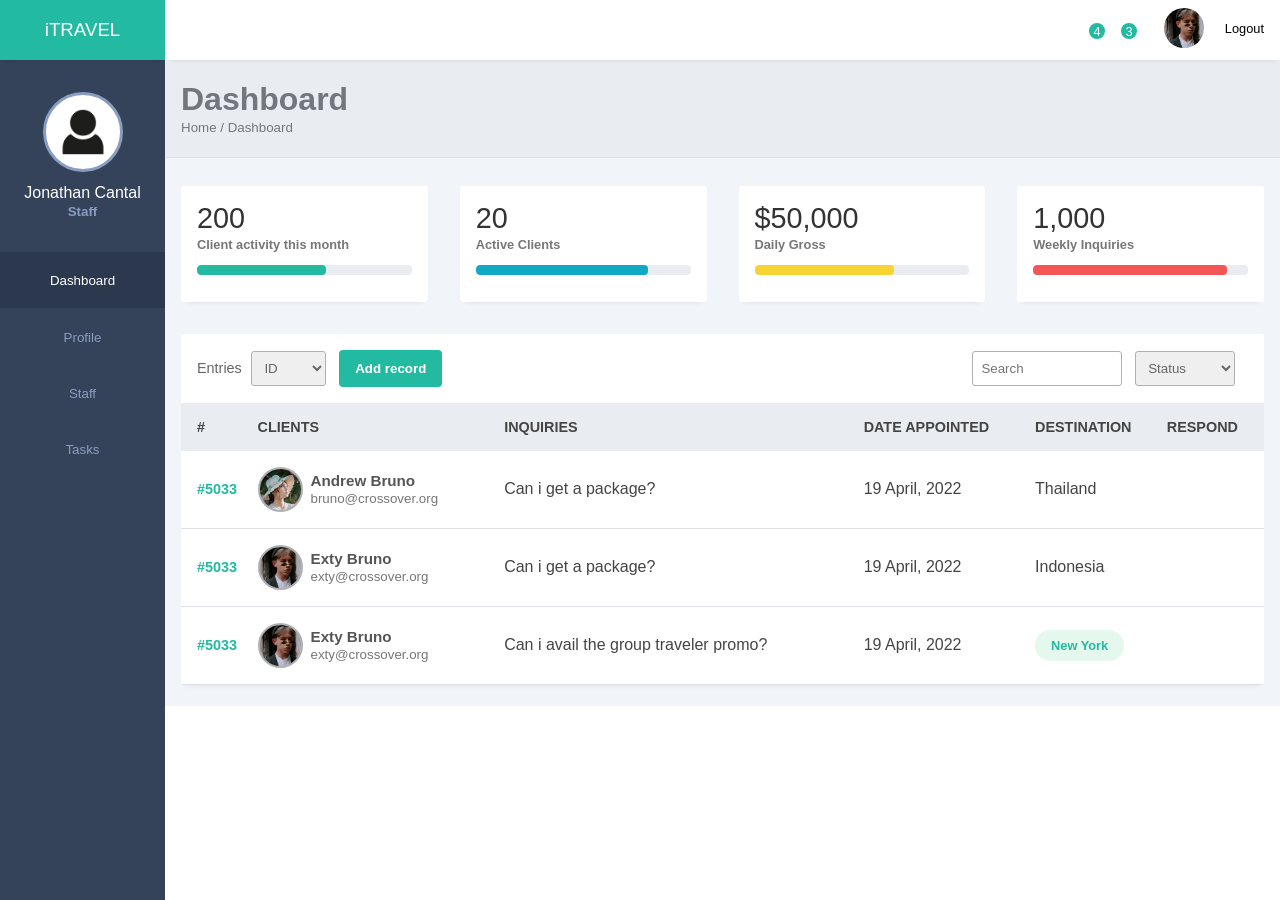
==== Admin/indexSTAFF.html @ 1864ea36 "initialize commit" ====
<!DOCTYPE html>
<html lang="en">
  <head>
    <meta charset="UTF-8" />
    <meta
      name="viewport"
      content="width=device-width,initial-scale=1,maximum-scale=1"
    />
    <title>iTRAVEL Dashboard</title>
    <link rel="stylesheet" href="style.css" />
    <link
      rel="stylesheet"
      href="https://maxst.icons8.com/vue-static/landings/line-awesome/line-awesome/1.3.0/css/line-awesome.min.css"
    />
  </head>
  <body>
    <input type="checkbox" id="menu-toggle" />
    <div class="sidebar">
      <div class="side-header">
        <h3>i<span>TRAVEL</span></h3>
      </div>

      <div class="side-content">
        <div class="profile">
          <div
            class="profile-img bg-img"
            style="background-image: url(img/111.jpg)"
          ></div>
          <h4>Jonathan Cantal</h4>
          <small>Staff</small>
        </div>

        <div class="side-menu">
          <ul>
            <li>
              <a href="index.html" class="active">
                <span class="las la-home"></span>
                <small>Dashboard</small>
              </a>
            </li>
            <li>
              <a href="">
                <span class="las la-user-alt"></span>
                <small>Profile</small>
              </a>
            </li>
            <li>
              <a href="indexSTAFF.html">
                <span class="las la-user-alt"></span>
                <small>Staff</small>
              </a>
            </li>
            <li>
              <a href="">
                <span class="las la-tasks"></span>
                <small>Tasks</small>
              </a>
            </li>
          </ul>
        </div>
      </div>
    </div>

    <div class="main-content">
      <header>
        <div class="header-content">
          <label for="menu-toggle">
            <span class="las la-bars"></span>
          </label>

          <div class="header-menu">
            <label for="">
              <span class="las la-search"></span>
            </label>

            <div class="notify-icon">
              <span class="las la-envelope"></span>
              <span class="notify">4</span>
            </div>

            <div class="notify-icon">
              <span class="las la-bell"></span>
              <span class="notify">3</span>
            </div>

            <div class="user">
              <div
                class="bg-img"
                style="background-image: url(img/1.jpeg)"
              ></div>

              <span class="las la-power-off"></span>
              <span>Logout</span>
            </div>
          </div>
        </div>
      </header>

      <main>
        <div class="page-header">
          <h1>Dashboard</h1>
          <small>Home / Dashboard</small>
        </div>

        <div class="page-content">
          <div class="analytics">
            <div class="card">
              <div class="card-head">
                <h2>200</h2>
                <span class="las la-user-friends"></span>
              </div>
              <div class="card-progress">
                <small>Client activity this month</small>
                <div class="card-indicator">
                  <div class="indicator one" style="width: 60%"></div>
                </div>
              </div>
            </div>

            <div class="card">
              <div class="card-head">
                <h2>20</h2>
                <span class="las la-eye"></span>
              </div>
              <div class="card-progress">
                <small>Active Clients</small>
                <div class="card-indicator">
                  <div class="indicator two" style="width: 80%"></div>
                </div>
              </div>
            </div>

            <div class="card">
              <div class="card-head">
                <h2>$50,000</h2>
                <span class="las la-shopping-cart"></span>
              </div>
              <div class="card-progress">
                <small>Daily Gross</small>
                <div class="card-indicator">
                  <div class="indicator three" style="width: 65%"></div>
                </div>
              </div>
            </div>

            <div class="card">
              <div class="card-head">
                <h2>1,000</h2>
                <span class="las la-envelope"></span>
              </div>
              <div class="card-progress">
                <small>Weekly Inquiries</small>
                <div class="card-indicator">
                  <div class="indicator four" style="width: 90%"></div>
                </div>
              </div>
            </div>
          </div>

          <div class="records table-responsive">
            <div class="record-header">
              <div class="add">
                <span>Entries</span>
                <select name="" id="">
                  <option value="">ID</option>
                </select>
                <button>Add record</button>
              </div>

              <div class="browse">
                <input
                  type="search"
                  placeholder="Search"
                  class="record-search"
                />
                <select name="" id="">
                  <option value="">Status</option>
                </select>
              </div>
            </div>

            <div>
              <table width="100%">
                <thead>
                  <tr>
                    <th>#</th>
                    <th><span class="las la-sort"></span> CLIENTS</th>
                    <th><span class="las la-sort"></span> INQUIRIES</th>
                    <th><span class="las la-sort"></span> DATE APPOINTED</th>
                    <th><span class="las la-sort"></span> DESTINATION</th>
                    <th><span class="las la-sort"></span> RESPOND</th>
                  </tr>
                </thead>
                <tbody>
                  <tr>
                    <td>#5033</td>
                    <td>
                      <div class="client">
                        <div
                          class="client-img bg-img"
                          style="background-image: url(img/3.jpeg)"
                        ></div>
                        <div class="client-info">
                          <h4>Andrew Bruno</h4>
                          <small>bruno@crossover.org</small>
                        </div>
                      </div>
                    </td>
                    <td>Can i get a package?</td>
                    <td>19 April, 2022</td>
                    <td>Thailand</td>
                    <td>
                      <div class="actions">
                        <span class="lab la-telegram-plane"></span>
                        <span class="las la-eye"></span>
                        <span class="las la-ellipsis-v"></span>
                      </div>
                    </td>
                  </tr>
                  <tr>
                    <td>#5033</td>
                    <td>
                      <div class="client">
                        <div
                          class="client-img bg-img"
                          style="background-image: url(img/1.jpeg)"
                        ></div>
                        <div class="client-info">
                          <h4>Exty Bruno</h4>
                          <small>exty@crossover.org</small>
                        </div>
                      </div>
                    </td>
                    <td>Can i get a package?</td>
                    <td>19 April, 2022</td>
                    <td>Indonesia</td>
                    <td>
                      <div class="actions">
                        <span class="lab la-telegram-plane"></span>
                        <span class="las la-eye"></span>
                        <span class="las la-ellipsis-v"></span>
                      </div>
                    </td>
                  </tr>
                  <tr>
                    <td>#5033</td>
                    <td>
                      <div class="client">
                        <div
                          class="client-img bg-img"
                          style="background-image: url(img/1.jpeg)"
                        ></div>
                        <div class="client-info">
                          <h4>Exty Bruno</h4>
                          <small>exty@crossover.org</small>
                        </div>
                      </div>
                    </td>
                    <td>Can i avail the group traveler promo?</td>
                    <td>19 April, 2022</td>
                    <td>
                      <span class="paid">New York</span>
                    </td>
                    <td>
                      <div class="actions">
                        <span class="lab la-telegram-plane"></span>
                        <span class="las la-eye"></span>
                        <span class="las la-ellipsis-v"></span>
                      </div>
                    </td>
                  </tr>
                  
                    </td>
                  </tr>
                </tbody>
              </table>
            </div>
          </div>
        </div>
      </main>
    </div>
  </body>
</html>
---- Admin/style.css ----
@import url('https://fonts.googleapis.com/css2?family=Merriweather+Sans:wght@300;400;500;600&display=swap');

:root {
    --main-color: #22BAA0;
    --color-dark: #34425A;
    --text-grey: #B0B0B0;
}

* {
    margin: 0;
    padding: 0;
    text-decoration: none;
    list-style-type: none;
    box-sizing: border-box;
    font-family: 'Merriweather', sans-serif;
}

#menu-toggle {
    display: none;
}

.sidebar {
    position: fixed;
    height: 100%;
    width: 165px;
    left: 0;
    bottom: 0;
    top: 0;
    z-index: 100;
    background: var(--color-dark);
    transition: left 300ms;
}

.side-header {
    box-shadow: 0px 5px 5px -5px rgb(0 0 0 /10%);
    background: var(--main-color);
    height: 60px;
    display: flex;
    justify-content: center;
    align-items: center;
}

.side-header h3, side-head span {
    color: #fff;
    font-weight: 400;
}

.side-content {
    height: calc(100vh - 60px);
    overflow: auto;
}

/* width */
.side-content::-webkit-scrollbar {
  width: 5px;
}

/* Track */
.side-content::-webkit-scrollbar-track {
  box-shadow: inset 0 0 5px grey; 
  border-radius: 10px;
}
 
/* Handle */
.side-content::-webkit-scrollbar-thumb {
  background: #b0b0b0; 
  border-radius: 10px;
}

/* Handle on hover */
.side-content::-webkit-scrollbar-thumb:hover {
  background: #b30000; 
}

.profile {
    text-align: center;
    padding: 2rem 0rem;
}

.bg-img {
    background-repeat: no-repeat;
    background-size: cover;
    border-radius: 50%;
    background-size: cover;
}

.profile-img {
    height: 80px;
    width: 80px;
    display: inline-block;
    margin: 0 auto .5rem auto;
    border: 3px solid #899DC1;
}

.profile h4 {
    color: #fff;
    font-weight: 500;
}

.profile small {
    color: #899DC1;
    font-weight: 600;
}

.sidebar {
    /*overflow-y: auto;*/
}

.side-menu ul {
    text-align: center;
}

.side-menu a {
    display: block;
    padding: 1.2rem 0rem;
}

.side-menu a.active {
    background: #2B384E;
}

.side-menu a.active span, .side-menu a.active small {
    color: #fff;
}

.side-menu a span {
    display: block;
    text-align: center;
    font-size: 1.7rem;
}

.side-menu a span, .side-menu a small {
    color: #899DC1;
}

#menu-toggle:checked ~ .sidebar {
    width: 60px;
}

#menu-toggle:checked ~ .sidebar .side-header span {
    display: none;
}

#menu-toggle:checked ~ .main-content {
    margin-left: 60px;
    width: calc(100% - 60px);
}

#menu-toggle:checked ~ .main-content header {
    left: 60px;
}

#menu-toggle:checked ~ .sidebar .profile,
#menu-toggle:checked ~ .sidebar .side-menu a small {
    display: none;
}

#menu-toggle:checked ~ .sidebar .side-menu a span {
    font-size: 1.3rem;
}


.main-content {
    margin-left: 165px;
    width: calc(100% - 165px);
    transition: margin-left 300ms;
}

header {
    position: fixed;
    right: 0;
    top: 0;
    left: 165px;
    z-index: 100;
    height: 60px;
    box-shadow: 0px 5px 5px -5px rgb(0 0 0 /10%);
    background: #fff;
    transition: left 300ms;
}

.header-content, .header-menu {
    display: flex;
    align-items: center;
}

.header-content {
    justify-content: space-between;
    padding: 0rem 1rem;
}

.header-content label:first-child span {
    font-size: 1.3rem;
}

.header-content label {
    cursor: pointer;
}

.header-menu {
    justify-content: flex-end;
    padding-top: .5rem;
}

.header-menu label,
.header-menu .notify-icon {
    margin-right: 2rem;
    position: relative;
}

.header-menu label span,
.notify-icon span:first-child {
    font-size: 1.3rem;
}

.notify-icon span:last-child {
    position: absolute;
    background: var(--main-color);
    height: 16px;
    width: 16px;
    display: flex;
    justify-content: center;
    align-items: center;
    border-radius: 50%;
    right: -5px;
    top: -5px;
    color: #fff;
    font-size: .8rem;
    font-weight: 500;
}

.user {
    display: flex;
    align-items: center;
}

.user div, .client-img {
    height: 40px;
    width: 40px;
    margin-right: 1rem;
}

.user span:last-child {
    display: inline-block;
    margin-left: .3rem;
    font-size: .8rem;
}

main {
    margin-top: 60px;
}

.page-header {
    padding: 1.3rem 1rem;
    background: #E9edf2;
    border-bottom: 1px solid #dee2e8;
}

.page-header h1, .page-header small {
    color: #74767d;
}

.page-content {
    padding: 1.3rem 1rem;
    background: #f1f4f9;
}

.analytics {
    display: grid;
    grid-template-columns: repeat(4, 1fr);
    grid-gap: 2rem;
    margin-top: .5rem;
    margin-bottom: 2rem;
}

.card {
    box-shadow: 0px 5px 5px -5px rgb(0 0 0 / 10%);
    background: #fff;
    padding: 1rem;
    border-radius: 3px;
}

.card-head {
    display: flex;
    justify-content: space-between;
    align-items: center;
}

.card-head h2 {
    color: #333;
    font-size: 1.8rem;
    font-weight: 500;
}

.card-head span {
    font-size: 3.2rem;
    color: var(--text-grey);
}

.card-progress small {
    color: #777;
    font-size: .8rem;
    font-weight: 600;
}

.card-indicator {
    margin: .7rem 0rem;
    height: 10px;
    border-radius: 4px;
    background: #e9edf2;
    overflow: hidden;
}

.indicator {
    height: 10px;
    border-radius: 4px;
}

.indicator.one {
    background: #22baa0;
}

.indicator.two {
    background: #11a8c3;
}

.indicator.three {
    background: #f6d433;
}

.indicator.four {
    background: #f25656;
}

.records {
    box-shadow: 0px 5px 5px -5px rgb(0 0 0 / 10%);
    background: #fff;
    border-radius: 3px;
}

.record-header {
    padding: 1rem;
    display: flex;
    justify-content: space-between;
    align-items: center;
}

.add, .browse {
    display: flex;
    align-items: center;
}

.add span {
    display: inline-block;
    margin-right: .6rem;
    font-size: .9rem;
    color: #666;
}

input, button, select {
    outline: none;
}

.add select, .browse input, .browse select {
    height: 35px;
    border: 1px solid #b0b0b0;
    border-radius: 3px;
    display: inline-block;
    width: 75px;
    padding: 0rem .5rem;
    margin-right: .8rem;
    color: #666;
}

.add button {
    background: var(--main-color);
    color: #fff;
    height: 37px;
    border-radius: 4px;
    padding: 0rem 1rem;
    border: none;
    font-weight: 600;
}

.browse input {
    width: 150px;
}

.browse select {
    width: 100px;
}

.table-responsive {
    width: 100%;
    overflow: auto;
}

table {
    border-collapse: collapse;
}

table thead tr {
    background: #e9edf2;
}

table thead th {
    padding: 1rem 0rem;
    text-align: left;
    color: #444;
    font-size: .9rem;
}

table thead th:first-child {
    padding-left: 1rem;
}

table tbody td {
    padding: 1rem 0rem;
    color: #444;
}

table tbody td:first-child {
    padding-left: 1rem;
    color: var(--main-color);
    font-weight: 600;
    font-size: .9rem;
}

table tbody tr {
    border-bottom: 1px solid #dee2e8;
}

.client {
    display: flex;
    align-items: center;
}

.client-img {
    margin-right: .5rem;
    border: 2px solid #b0b0b0;
    height: 45px;
    width: 45px;
}

.client-info h4 {
    color: #555;
    font-size: .95rem;
}

.client-info small {
    color: #777;
}

.actions span {
    display: inline-block;
    font-size: 1.5rem;
    margin-right: .5rem;
}

.paid {
    display: inline-block;
    text-align: center;
    font-weight: 600;
    color: var(--main-color);
    background: #e5f8ed;
    padding: .5rem 1rem;
    border-radius: 20px;
    font-size: .8rem;
}

@media only screen and (max-width: 1200px) {
    .analytics {
        grid-template-columns: repeat(2, 1fr);
    }
}

@media only screen and (max-width: 768px) {
    .analytics {
        grid-template-columns: 100%;
    }
    
    .sidebar {
        left: -165px;
        z-index: 90;
    }
    
    header {
        left: 0;
        width: 100%;
    }
    
    .main-content {
        margin-left: 0;
        width: 100%;
    }
    
    #menu-toggle:checked ~ .sidebar {
        left: 0;
    }
    
    #menu-toggle:checked ~ .sidebar {
        width: 165px;
    }

    #menu-toggle:checked ~ .sidebar .side-header span {
        display: inline-block;
    }

    #menu-toggle:checked ~ .sidebar .profile,
    #menu-toggle:checked ~ .sidebar .side-menu a small {
        display: block;
    }

    #menu-toggle:checked ~ .sidebar .side-menu a span {
        font-size: 1.7rem;
    }
    
    #menu-toggle:checked ~ .main-content header {
        left: 0px;
    }
    
    table {
        width: 900px;
    }
}
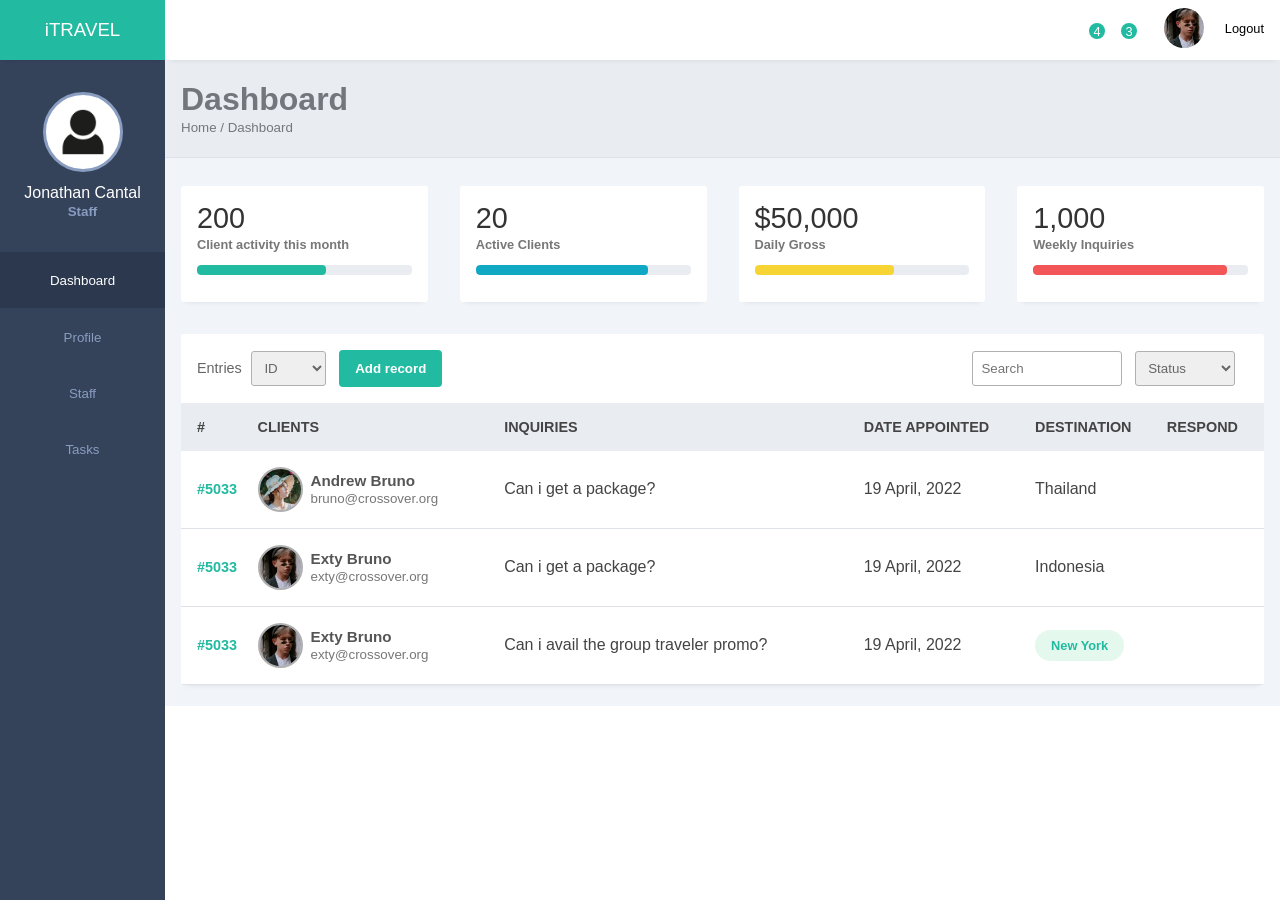
==== commit 895aa105: "change name" ====
--- a/Admin/indexSTAFF.html
+++ b/Admin/indexSTAFF.html
@@ -33,7 +33,7 @@
         <div class="side-menu">
           <ul>
             <li>
-              <a href="index.html" class="active">
+              <a href="admin.html" class="active">
                 <span class="las la-home"></span>
                 <small>Dashboard</small>
               </a>
